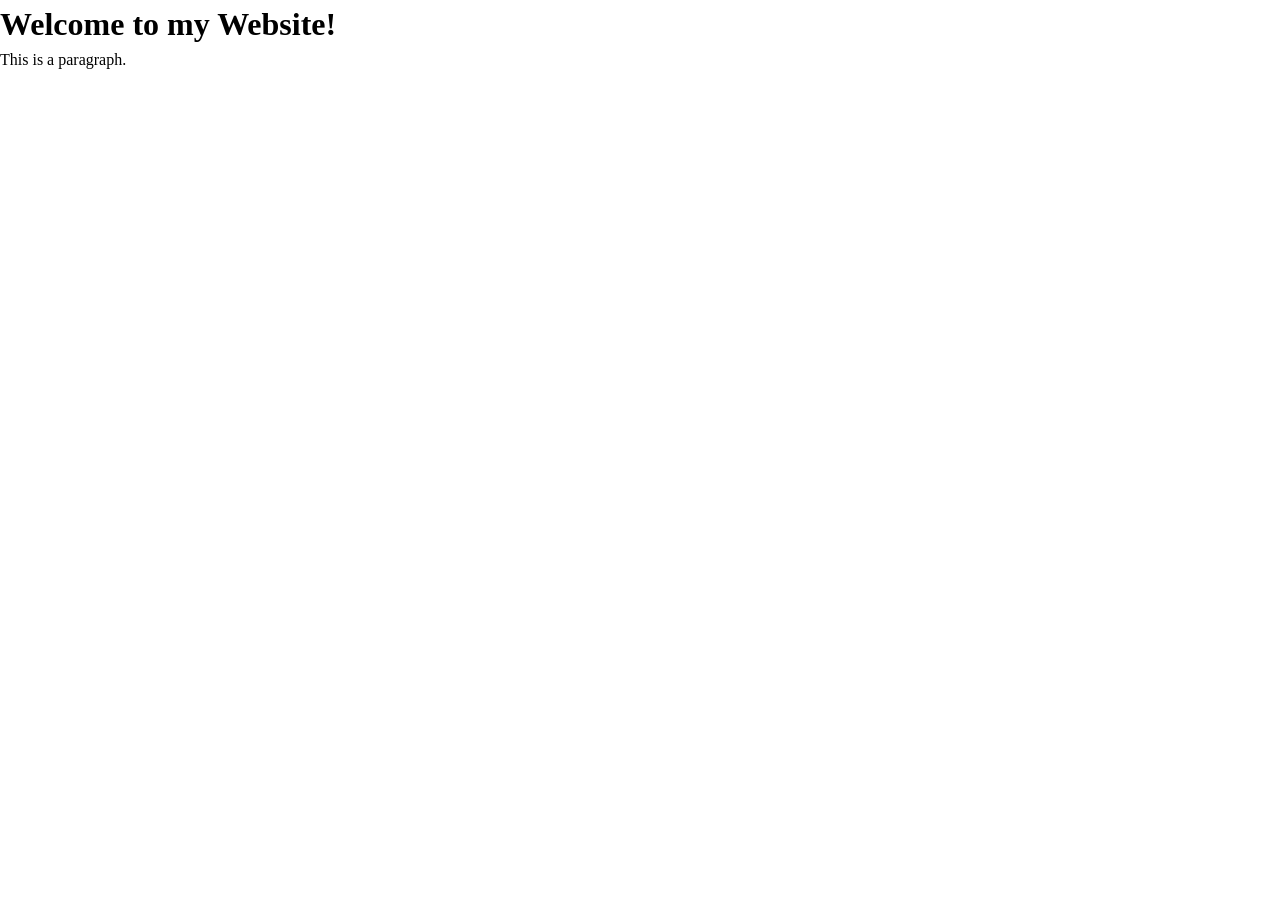
==== index.html @ 4cc089e5 "Initial commit" ====
<!doctype html>
<html lang="en" dir="ltr">
  <head>
    <meta charset="UTF-8" />
    <link rel="icon" href="/favicon.png" />
    <meta name="viewport" content="width=device-width, initial-scale=1.0" />
    <title>My Website</title>
    <link href="/styles/reset.css" rel="stylesheet" />
    <link href="/styles/main.css" rel="stylesheet" />
  </head>
  <body>
    <header>
      <h1>Welcome to my Website!</h1>
    </header>
    <main>
      <p>This is a paragraph.</p>
    </main>

    <script type="module" src="/main.js"></script>
  </body>
</html>
---- styles/main.css ----
/* Your styles go here */
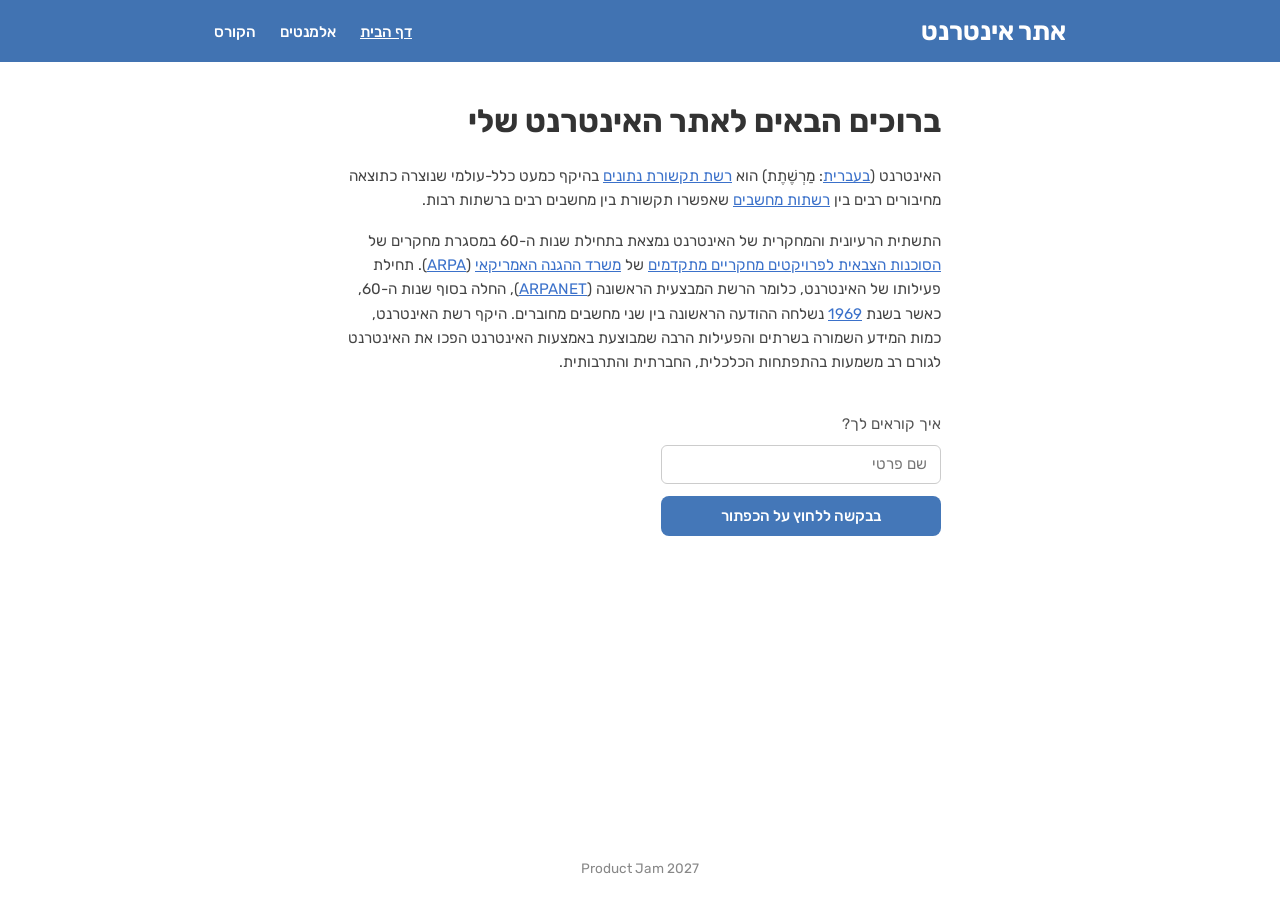
==== commit 72f7e0d4: "Complete Part 1 and answer questions" ====
--- a/index.html
+++ b/index.html
@@ -1,21 +1,63 @@
-<!doctype html>
-<html lang="en" dir="ltr">
-  <head>
-    <meta charset="UTF-8" />
-    <link rel="icon" href="/favicon.png" />
-    <meta name="viewport" content="width=device-width, initial-scale=1.0" />
-    <title>My Website</title>
-    <link href="/styles/reset.css" rel="stylesheet" />
-    <link href="/styles/main.css" rel="stylesheet" />
-  </head>
-  <body>
-    <header>
-      <h1>Welcome to my Website!</h1>
-    </header>
-    <main>
-      <p>This is a paragraph.</p>
-    </main>
+<!DOCTYPE html>
+<html lang="he" dir="rtl">
+<head>
+  <meta charset="UTF-8">
+  <meta name="viewport" content="width=device-width, initial-scale=1.0">
+  <title>אתר אינטרנט - דף הבית</title>
+  
+  <link rel="preconnect" href="https://fonts.googleapis.com">
+  <link rel="preconnect" href="https://fonts.gstatic.com" crossorigin>
+  <link href="https://fonts.googleapis.com/css2?family=Rubik:wght@400;500;700&display=swap" rel="stylesheet">
+  
+  <link rel="stylesheet" href="styles/main.css">
+  <script src="main.js" defer></script>
+</head>
+<body>
 
-    <script type="module" src="/main.js"></script>
-  </body>
-</html>
+  <header class="site-header">
+    <div class="header-container">
+      <div class="logo">אתר אינטרנט</div>
+
+      <button id="menu-open-btn" class="menu-btn" aria-label="פתח תפריט">
+        <img src="/icons/menu.svg" alt="תפריט">
+      </button>
+
+      <nav id="site-nav" class="site-nav">
+        <button id="menu-close-btn" class="menu-btn menu-close-btn" aria-label="סגור תפריט">
+          <img src="/icons/close.svg" alt="סגור">
+        </button>
+
+        <ul class="nav-links">
+          <li><a href="index.html" class="active">דף הבית</a></li>
+          <li><a href="elements.html">אלמנטים</a></li>
+          <li><a href="https://github.com/product-jam-2027/course/" target="_blank" rel="noopener noreferrer">הקורס</a></li>
+        </ul>
+      </nav>
+    </div>
+  </header>
+
+  <main class="main-content">
+    <h1 class="main-title">ברוכים הבאים לאתר האינטרנט שלי</h1>
+
+    <div class="text-content">
+      <p>
+        האינטרנט (<a href="https://he.wikipedia.org/wiki/עברית" target="_blank">בעברית</a>: מַרְשֶׁתֶת) הוא <a href="https://he.wikipedia.org/wiki/רשת_תקשורת_נתונים" target="_blank">רשת תקשורת נתונים</a> בהיקף כמעט כלל-עולמי שנוצרה כתוצאה מחיבורים רבים בין <a href="https://he.wikipedia.org/wiki/רשת_מחשבים" target="_blank">רשתות מחשבים</a> שאפשרו תקשורת בין מחשבים רבים ברשתות רבות.
+      </p>
+      <p>
+        התשתית הרעיונית והמחקרית של האינטרנט נמצאת בתחילת שנות ה-60 במסגרת מחקרים של <a href="https://he.wikipedia.org/wiki/DARPA" target="_blank">הסוכנות הצבאית לפרויקטים מחקריים מתקדמים</a> של <a href="https://he.wikipedia.org/wiki/משרד_ההגנה_האמריקאי" target="_blank">משרד ההגנה האמריקאי</a> (<a href="https://he.wikipedia.org/wiki/DARPA" target="_blank">ARPA</a>). תחילת פעילותו של האינטרנט, כלומר הרשת המבצעית הראשונה (<a href="https://he.wikipedia.org/wiki/ARPANET" target="_blank">ARPANET</a>), החלה בסוף שנות ה-60, כאשר בשנת <a href="https://he.wikipedia.org/wiki/1969" target="_blank">1969</a> נשלחה ההודעה הראשונה בין שני מחשבים מחוברים. היקף רשת האינטרנט, כמות המידע השמורה בשרתים והפעילות הרבה שמבוצעת באמצעות האינטרנט הפכו את האינטרנט לגורם רב משמעות בהתפתחות הכלכלית, החברתית והתרבותית.
+      </p>
+    </div>
+
+    <section class="form-section">
+      <label for="user-name">איך קוראים לך?</label>
+      <input type="text" id="user-name" placeholder="שם פרטי">
+      <button type="button" id="hello-btn">בבקשה ללחוץ על הכפתור</button>
+    </section>
+  </main>
+
+  <footer class="site-footer">
+    Product Jam 2027
+  </footer>
+
+</body>
+</html>
--- a/styles/main.css
+++ b/styles/main.css
@@ -1 +1,215 @@
-/* Your styles go here */
+:root {
+  --header-bg: #4173b2;
+  --menu-mobile-bg: #b0ccf0;
+  --text-main: #333333;
+  --text-muted: #888888;
+  --link-color: #3b71ca;
+  --btn-bg: #4477b8;
+  --btn-hover: #366299;
+}
+
+* {
+  box-sizing: border-box;
+  margin: 0;
+  padding: 0;
+}
+
+body {
+  font-family: 'Rubik', sans-serif;
+  color: var(--text-main);
+  direction: rtl;
+  background-color: #ffffff;
+  display: flex;
+  flex-direction: column;
+  min-height: 100vh;
+}
+
+/* Header Section */
+.site-header {
+  background-color: var(--header-bg);
+  color: #ffffff;
+}
+
+.header-container {
+  max-width: 900px;
+  margin: 0 auto;
+  padding: 1rem 1.5rem;
+  display: flex;
+  justify-content: space-between;
+  align-items: center;
+}
+
+.logo {
+  font-size: 1.6rem;
+  font-weight: 700;
+}
+
+.nav-links {
+  display: flex;
+  list-style: none;
+  gap: 1.5rem;
+}
+
+.nav-links a {
+  text-decoration: none;
+  color: #ffffff;
+  font-weight: 500;
+  font-size: 0.95rem;
+}
+
+.nav-links a.active,
+.nav-links a:hover {
+  text-decoration: underline;
+}
+
+.menu-btn {
+  display: none;
+  background: none;
+  border: none;
+  cursor: pointer;
+}
+
+.menu-btn img {
+  width: 28px;
+  height: 28px;
+  filter: brightness(0) invert(1);
+}
+
+/* Main Body Content - יישור לימין */
+.main-content {
+  max-width: 650px;
+  margin: 2.5rem auto;
+  padding: 0 1.5rem;
+  text-align: right; 
+  flex: 1;
+}
+
+.main-title {
+  font-size: 2rem;
+  font-weight: 700;
+  margin-bottom: 1.5rem;
+  text-align: right;
+}
+
+.text-content p {
+  font-size: 0.95rem;
+  line-height: 1.6;
+  margin-bottom: 1rem;
+  color: #444444;
+  text-align: right;
+}
+
+.text-content a {
+  color: var(--link-color);
+  text-decoration: underline;
+}
+
+/* Form Styling - הצמדה לימין */
+.form-section {
+  margin-top: 2.5rem;
+  display: flex;
+  flex-direction: column;
+  align-items: flex-start;
+  gap: 0.75rem;
+}
+
+.form-section label {
+  font-size: 0.95rem;
+  color: #555555;
+}
+
+.form-section input {
+  width: 100%;
+  max-width: 280px;
+  padding: 0.6rem 0.8rem;
+  border: 1px solid #cccccc;
+  border-radius: 6px;
+  font-size: 0.95rem;
+  text-align: right;
+  font-family: inherit;
+}
+
+.form-section button {
+  width: 100%;
+  max-width: 280px;
+  padding: 0.7rem;
+  background-color: var(--btn-bg);
+  color: #ffffff;
+  border: none;
+  border-radius: 8px;
+  font-size: 0.95rem;
+  font-weight: 500;
+  cursor: pointer;
+  font-family: inherit;
+  transition: background-color 0.2s;
+}
+
+.form-section button:hover {
+  background-color: var(--btn-hover);
+}
+
+/* Footer */
+.site-footer {
+  text-align: center;
+  padding: 1.5rem;
+  color: var(--text-muted);
+  font-size: 0.85rem;
+}
+
+/* Mobile Drawer Styles - תפריט באפקט Fade */
+@media (max-width: 768px) {
+  .menu-btn {
+    display: block;
+  }
+
+  .site-nav {
+    position: fixed;
+    top: 0;
+    right: 0;
+    width: 100%;
+    height: 100vh;
+    background-color: var(--menu-mobile-bg);
+    z-index: 1000;
+    display: flex;
+    flex-direction: column;
+    align-items: center;
+    padding-top: 2rem;
+    
+    /* Fade In/Out הגדרות */
+    opacity: 0;
+    visibility: hidden;
+    transition: opacity 0.3s ease-in-out, visibility 0.3s ease-in-out;
+  }
+
+  .site-nav.open {
+    opacity: 1;
+    visibility: visible;
+  }
+
+  .menu-close-btn {
+    position: absolute;
+    top: 1.5rem;
+    left: 1.5rem;
+    display: block;
+  }
+
+  .menu-close-btn img {
+    filter: brightness(0);
+    width: 24px;
+    height: 24px;
+  }
+
+  .nav-links {
+    flex-direction: column;
+    align-items: center;
+    gap: 3rem;
+    margin-top: 8rem;
+  }
+
+  .nav-links a {
+    color: #222222; 
+    font-size: 2.2rem;
+    font-weight: 700;
+    text-decoration: none;
+  }
+}
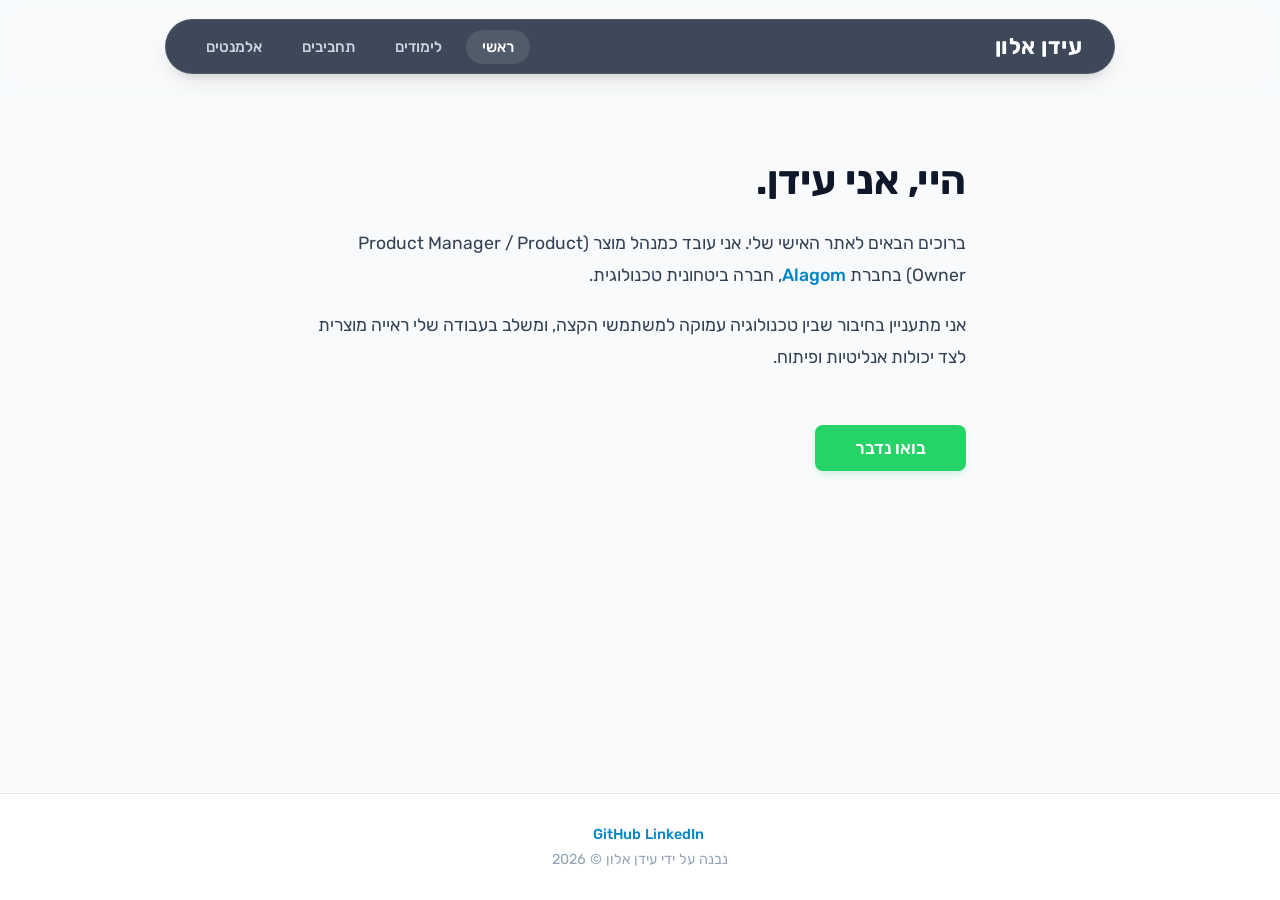
==== commit f9c1f3bc: "Finalize website with advanced easter eggs and custom navbar" ====
--- a/index.html
+++ b/index.html
@@ -3,12 +3,8 @@
 <head>
   <meta charset="UTF-8">
   <meta name="viewport" content="width=device-width, initial-scale=1.0">
-  <title>אתר אינטרנט - דף הבית</title>
-  
-  <link rel="preconnect" href="https://fonts.googleapis.com">
-  <link rel="preconnect" href="https://fonts.gstatic.com" crossorigin>
+  <title>עידן אלון - דף הבית</title>
   <link href="https://fonts.googleapis.com/css2?family=Rubik:wght@400;500;700&display=swap" rel="stylesheet">
-  
   <link rel="stylesheet" href="styles/main.css">
   <script src="main.js" defer></script>
 </head>
@@ -16,48 +12,47 @@
 
   <header class="site-header">
     <div class="header-container">
-      <div class="logo">אתר אינטרנט</div>
-
+      <div class="logo">עידן אלון</div>
       <button id="menu-open-btn" class="menu-btn" aria-label="פתח תפריט">
         <img src="/icons/menu.svg" alt="תפריט">
       </button>
-
       <nav id="site-nav" class="site-nav">
         <button id="menu-close-btn" class="menu-btn menu-close-btn" aria-label="סגור תפריט">
           <img src="/icons/close.svg" alt="סגור">
         </button>
-
         <ul class="nav-links">
-          <li><a href="index.html" class="active">דף הבית</a></li>
+          <li><a href="index.html" class="active">ראשי</a></li>
+          <li><a href="studies.html">לימודים</a></li>
+          <li><a href="hobbies.html">תחביבים</a></li>
           <li><a href="elements.html">אלמנטים</a></li>
-          <li><a href="https://github.com/product-jam-2027/course/" target="_blank" rel="noopener noreferrer">הקורס</a></li>
         </ul>
       </nav>
     </div>
   </header>
 
   <main class="main-content">
-    <h1 class="main-title">ברוכים הבאים לאתר האינטרנט שלי</h1>
-
+    <h1 class="main-title">היי, אני עידן.</h1>
     <div class="text-content">
       <p>
-        האינטרנט (<a href="https://he.wikipedia.org/wiki/עברית" target="_blank">בעברית</a>: מַרְשֶׁתֶת) הוא <a href="https://he.wikipedia.org/wiki/רשת_תקשורת_נתונים" target="_blank">רשת תקשורת נתונים</a> בהיקף כמעט כלל-עולמי שנוצרה כתוצאה מחיבורים רבים בין <a href="https://he.wikipedia.org/wiki/רשת_מחשבים" target="_blank">רשתות מחשבים</a> שאפשרו תקשורת בין מחשבים רבים ברשתות רבות.
+        ברוכים הבאים לאתר האישי שלי. אני עובד כמנהל מוצר (Product Manager / Product Owner) בחברת <strong><a href="https://www.alagom.com" target="_blank" rel="noopener noreferrer">Alagom</a></strong>, חברה ביטחונית טכנולוגית. 
       </p>
       <p>
-        התשתית הרעיונית והמחקרית של האינטרנט נמצאת בתחילת שנות ה-60 במסגרת מחקרים של <a href="https://he.wikipedia.org/wiki/DARPA" target="_blank">הסוכנות הצבאית לפרויקטים מחקריים מתקדמים</a> של <a href="https://he.wikipedia.org/wiki/משרד_ההגנה_האמריקאי" target="_blank">משרד ההגנה האמריקאי</a> (<a href="https://he.wikipedia.org/wiki/DARPA" target="_blank">ARPA</a>). תחילת פעילותו של האינטרנט, כלומר הרשת המבצעית הראשונה (<a href="https://he.wikipedia.org/wiki/ARPANET" target="_blank">ARPANET</a>), החלה בסוף שנות ה-60, כאשר בשנת <a href="https://he.wikipedia.org/wiki/1969" target="_blank">1969</a> נשלחה ההודעה הראשונה בין שני מחשבים מחוברים. היקף רשת האינטרנט, כמות המידע השמורה בשרתים והפעילות הרבה שמבוצעת באמצעות האינטרנט הפכו את האינטרנט לגורם רב משמעות בהתפתחות הכלכלית, החברתית והתרבותית.
+        אני מתעניין בחיבור שבין טכנולוגיה עמוקה למשתמשי הקצה, ומשלב בעבודה שלי ראייה מוצרית לצד יכולות אנליטיות ופיתוח. 
       </p>
     </div>
 
-    <section class="form-section">
-      <label for="user-name">איך קוראים לך?</label>
-      <input type="text" id="user-name" placeholder="שם פרטי">
-      <button type="button" id="hello-btn">בבקשה ללחוץ על הכפתור</button>
-    </section>
+    <!-- כפתור הווצאפ החדש -->
+    <a href="https://wa.me/972528334465?text=%D7%94%D7%99%D7%99%20%D7%A2%D7%99%D7%93%D7%9F%0A%D7%9E%D7%94%20%D7%A9%D7%9C%D7%95%D7%9E%D7%9A%3F%0A%D7%91%D7%99%D7%A7%D7%A8%D7%AA%D7%99%20%D7%91%D7%90%D7%AA%D7%A8%20%D7%A9%D7%9C%D7%9A%20%D7%95%D7%94%D7%99%D7%99%D7%AA%D7%99%20%D7%A9%D7%9E%D7%97%20%D7%9C%D7%A9%D7%9E%D7%95%D7%A2%20%D7%A2%D7%9C%D7%99%D7%9A%20%D7%A2%D7%95%D7%93" target="_blank" rel="noopener noreferrer" class="whatsapp-btn">
+      בואו נדבר
+    </a>
   </main>
 
   <footer class="site-footer">
-    Product Jam 2027
-  </footer>
-
+      <div style="margin-bottom: 0.5rem;">
+        <a href="https://github.com/Idanalo" target="_blank" rel="noopener noreferrer" style="color: var(--link-color); text-decoration: none; margin-left: 1rem; font-weight: 500;">GitHub</a>
+        <a href="https://www.linkedin.com/in/idan-alon-6840b4334/" target="_blank" rel="noopener noreferrer" style="color: var(--link-color); text-decoration: none; font-weight: 500;">LinkedIn</a>
+      </div>
+      נבנה על ידי עידן אלון © 2026
+    </footer>
 </body>
 </html>
--- a/styles/main.css
+++ b/styles/main.css
@@ -1,11 +1,12 @@
 :root {
-  --header-bg: #4173b2;
-  --menu-mobile-bg: #b0ccf0;
-  --text-main: #333333;
-  --text-muted: #888888;
-  --link-color: #3b71ca;
-  --btn-bg: #4477b8;
-  --btn-hover: #366299;
+  --header-bg: #1e293b; /* כחול-כהה מודרני */
+  --menu-mobile-bg: rgba(241, 245, 249, 0.85);
+  --text-main: #334155;
+  --text-muted: #94a3b8;
+  --link-color: #0284c7;
+  --btn-bg: #0f172a;
+  --btn-hover: #334155;
+  --bg-color: #f8fafc;
 }
 
 * {
@@ -18,48 +19,73 @@
   font-family: 'Rubik', sans-serif;
   color: var(--text-main);
   direction: rtl;
-  background-color: #ffffff;
+  background-color: var(--bg-color);
   display: flex;
   flex-direction: column;
   min-height: 100vh;
-}
-
-/* Header Section */
+  transition: background-color 0.3s ease, color 0.3s ease;
+}
+
+/* Header Section - Modern Floating Capsule Navbar */
 .site-header {
-  background-color: var(--header-bg);
-  color: #ffffff;
+  background-color: transparent;
+  position: sticky;
+  top: 0;
+  z-index: 1000;
+  padding: 1.2rem 0;
+  backdrop-filter: blur(8px);
+  -webkit-backdrop-filter: blur(8px);
 }
 
 .header-container {
-  max-width: 900px;
+  max-width: 950px;
   margin: 0 auto;
-  padding: 1rem 1.5rem;
+  padding: 0.8rem 1.5rem;
   display: flex;
   justify-content: space-between;
   align-items: center;
+  /* עיצוב קפסולה מרחף לדסקטופ */
+  background: rgba(30, 41, 59, 0.85);
+  backdrop-filter: blur(12px);
+  -webkit-backdrop-filter: blur(12px);
+  border-radius: 50px;
+  box-shadow: 0 10px 25px -5px rgba(0, 0, 0, 0.1), 0 8px 10px -6px rgba(0, 0, 0, 0.1);
+  border: 1px solid rgba(255, 255, 255, 0.1);
 }
 
 .logo {
-  font-size: 1.6rem;
+  font-size: 1.4rem;
   font-weight: 700;
+  color: #ffffff;
+  letter-spacing: 0.5px;
+  padding-right: 0.5rem;
 }
 
 .nav-links {
   display: flex;
   list-style: none;
-  gap: 1.5rem;
-}
-
+  gap: 0.5rem;
+  align-items: center;
+}
+
+/* עיצוב כפתורי הניווט בדסקטופ */
 .nav-links a {
-  text-decoration: none;
-  color: #ffffff;
+  position: relative;
+  color: #cbd5e1;
   font-weight: 500;
   font-size: 0.95rem;
-}
-
-.nav-links a.active,
-.nav-links a:hover {
-  text-decoration: underline;
+  text-decoration: none;
+  padding: 0.5rem 1rem;
+  border-radius: 20px;
+  transition: all 0.3s ease;
+}
+
+/* אפקט ריחוף יוקרתי בדסקטופ */
+.nav-links a:hover,
+.nav-links a.active {
+  color: #ffffff;
+  background-color: rgba(255, 255, 255, 0.1);
+  transform: translateY(-1px);
 }
 
 .menu-btn {
@@ -75,91 +101,87 @@
   filter: brightness(0) invert(1);
 }
 
-/* Main Body Content - יישור לימין */
+/* Main Body Content */
 .main-content {
-  max-width: 650px;
-  margin: 2.5rem auto;
+  max-width: 700px;
+  margin: 4rem auto;
   padding: 0 1.5rem;
   text-align: right; 
   flex: 1;
 }
 
 .main-title {
-  font-size: 2rem;
+  font-size: 2.5rem;
   font-weight: 700;
   margin-bottom: 1.5rem;
-  text-align: right;
+  color: #0f172a;
 }
 
 .text-content p {
-  font-size: 0.95rem;
-  line-height: 1.6;
-  margin-bottom: 1rem;
-  color: #444444;
-  text-align: right;
+  font-size: 1.1rem;
+  line-height: 1.8;
+  margin-bottom: 1.2rem;
 }
 
 .text-content a {
   color: var(--link-color);
+  text-decoration: none;
+  font-weight: 500;
+}
+
+.text-content a:hover {
   text-decoration: underline;
 }
 
-/* Form Styling - הצמדה לימין */
-.form-section {
-  margin-top: 2.5rem;
-  display: flex;
-  flex-direction: column;
-  align-items: flex-start;
-  gap: 0.75rem;
-}
-
-.form-section label {
-  font-size: 0.95rem;
-  color: #555555;
-}
-
-.form-section input {
-  width: 100%;
-  max-width: 280px;
-  padding: 0.6rem 0.8rem;
-  border: 1px solid #cccccc;
-  border-radius: 6px;
-  font-size: 0.95rem;
-  text-align: right;
-  font-family: inherit;
-}
-
-.form-section button {
-  width: 100%;
-  max-width: 280px;
-  padding: 0.7rem;
-  background-color: var(--btn-bg);
-  color: #ffffff;
-  border: none;
+/* WhatsApp Button */
+.whatsapp-btn {
+  display: inline-block;
+  margin-top: 2rem;
+  padding: 0.8rem 2.5rem;
+  background-color: #25D366;
+  color: #ffffff;
   border-radius: 8px;
-  font-size: 0.95rem;
+  font-size: 1.1rem;
   font-weight: 500;
-  cursor: pointer;
-  font-family: inherit;
-  transition: background-color 0.2s;
-}
-
-.form-section button:hover {
-  background-color: var(--btn-hover);
+  text-decoration: none;
+  transition: background-color 0.2s, transform 0.1s;
+  box-shadow: 0 4px 6px -1px rgba(37, 211, 102, 0.2);
+}
+
+.whatsapp-btn:hover {
+  background-color: #128C7E;
+  color: #ffffff;
+  transform: translateY(-2px);
 }
 
 /* Footer */
 .site-footer {
   text-align: center;
-  padding: 1.5rem;
+  padding: 2rem;
   color: var(--text-muted);
-  font-size: 0.85rem;
-}
-
-/* Mobile Drawer Styles - תפריט באפקט Fade */
+  font-size: 0.9rem;
+  background-color: #ffffff;
+  border-top: 1px solid #e2e8f0;
+}
+
+/* Mobile Drawer Styles - Glassmorphism */
 @media (max-width: 768px) {
   .menu-btn {
     display: block;
+  }
+
+  .site-header {
+    background-color: var(--header-bg); /* סרגל רגיל במובייל לפני פתיחת התפריט */
+    position: relative;
+    padding: 1rem 0;
+  }
+
+  .header-container {
+    background: transparent;
+    border-radius: 0;
+    box-shadow: none;
+    border: none;
+    padding: 0 1rem;
   }
 
   .site-nav {
@@ -169,16 +191,17 @@
     width: 100%;
     height: 100vh;
     background-color: var(--menu-mobile-bg);
+    backdrop-filter: blur(12px);
+    -webkit-backdrop-filter: blur(12px);
     z-index: 1000;
     display: flex;
     flex-direction: column;
     align-items: center;
     padding-top: 2rem;
     
-    /* Fade In/Out הגדרות */
     opacity: 0;
     visibility: hidden;
-    transition: opacity 0.3s ease-in-out, visibility 0.3s ease-in-out;
+    transition: opacity 0.4s ease, visibility 0.4s ease;
   }
 
   .site-nav.open {
@@ -197,19 +220,30 @@
     filter: brightness(0);
     width: 24px;
     height: 24px;
+    transition: transform 0.3s ease;
+  }
+
+  .menu-close-btn:hover img {
+    transform: rotate(90deg);
   }
 
   .nav-links {
     flex-direction: column;
     align-items: center;
-    gap: 3rem;
-    margin-top: 8rem;
+    gap: 2.5rem;
+    margin-top: 6rem;
   }
 
   .nav-links a {
-    color: #222222; 
-    font-size: 2.2rem;
+    color: var(--header-bg); 
+    font-size: 2rem;
     font-weight: 700;
-    text-decoration: none;
+    padding: 0;
+    border-radius: 0;
+  }
+  
+  .nav-links a:hover {
+    background-color: transparent;
+    transform: none;
   }
 }
